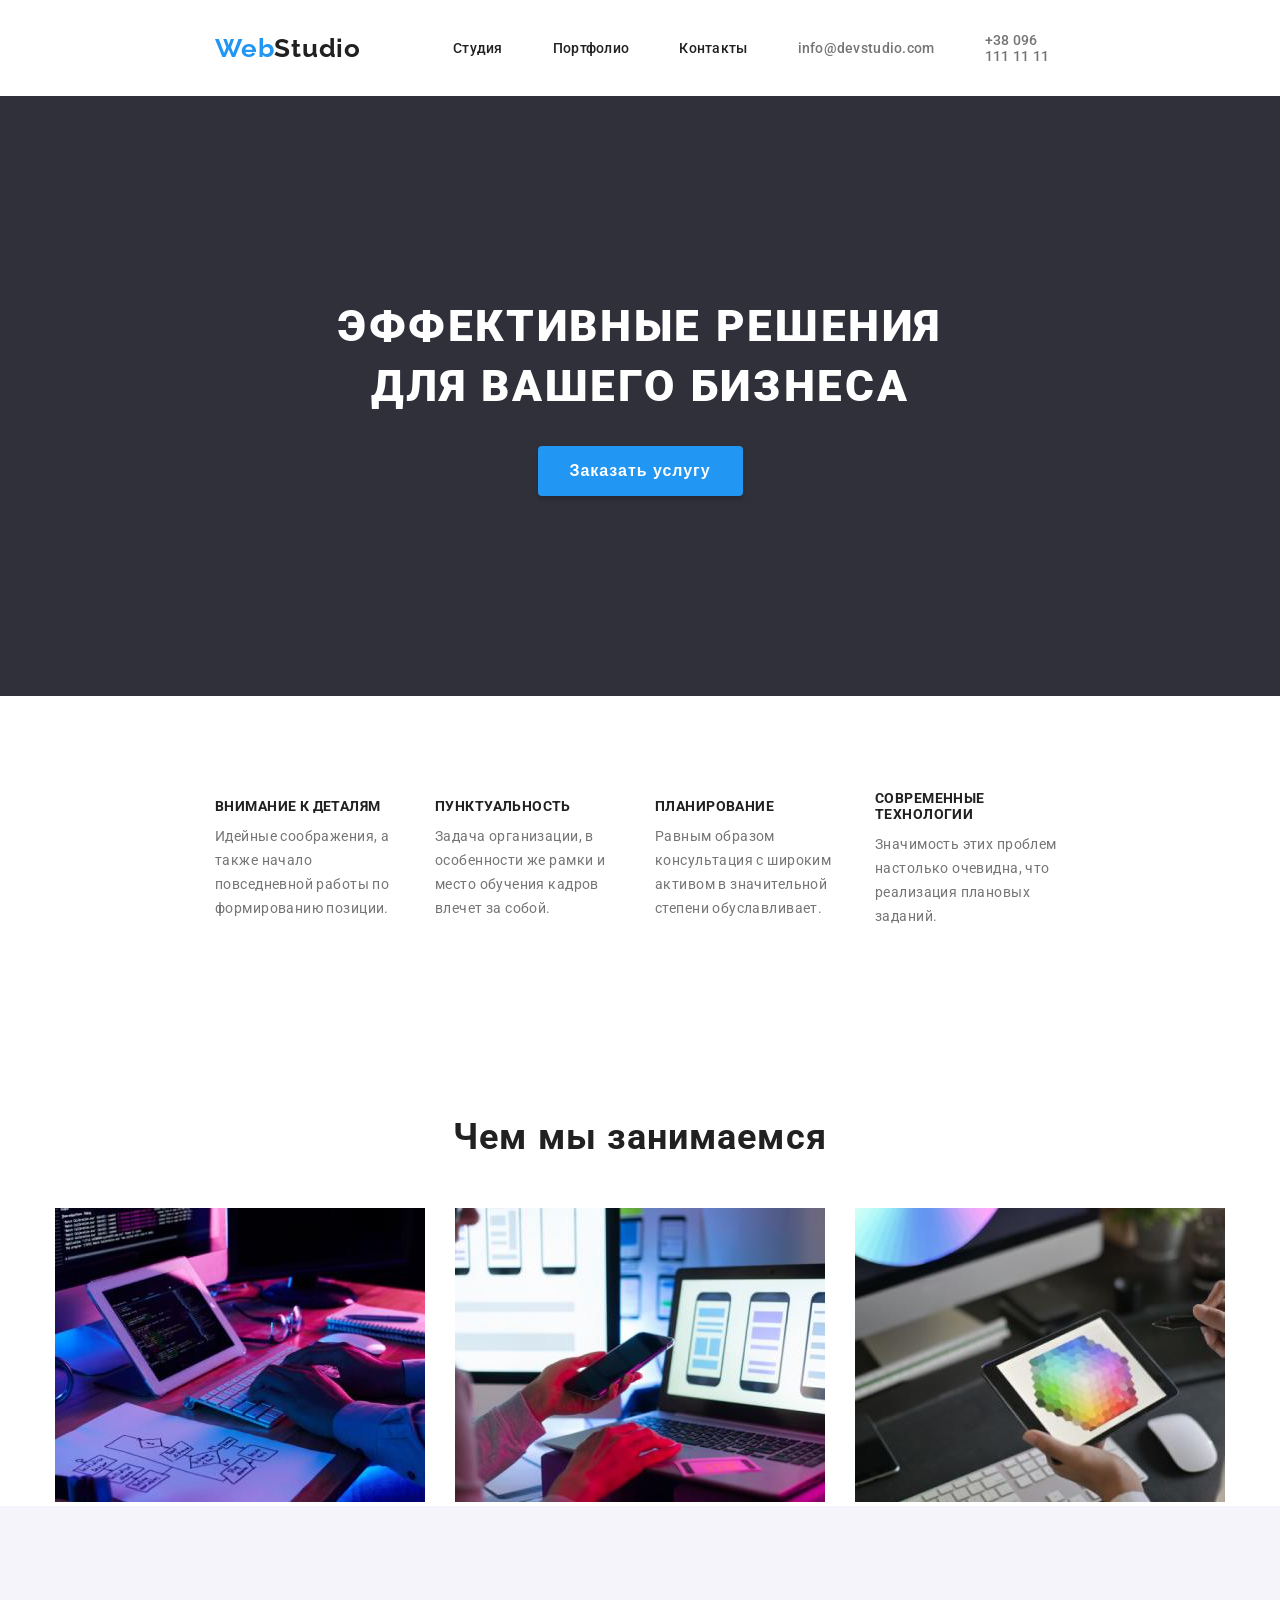
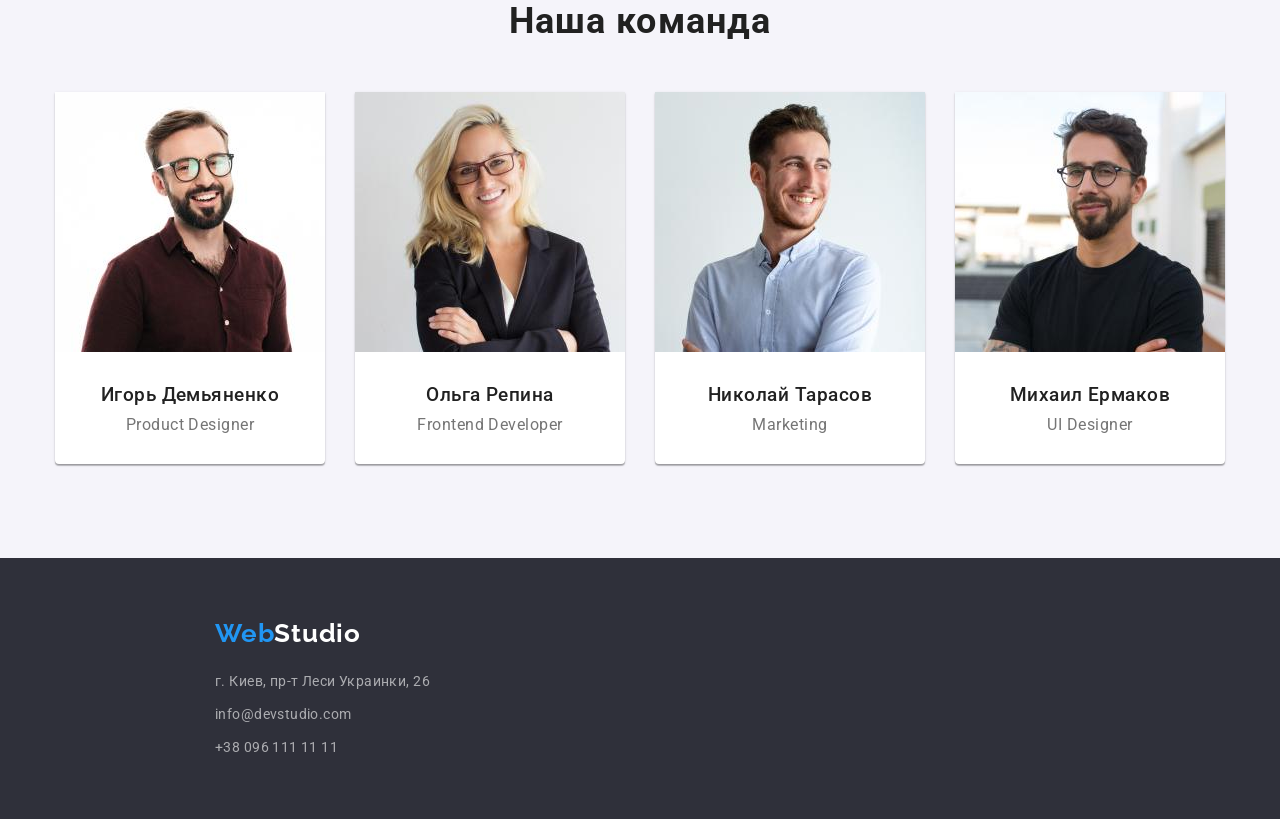
==== goit-markup-hw-02/index.html @ ec6a36e7 "added hw2" ====
<!DOCTYPE html>
<html lang="ru">

<head>
    <meta charset="UTF-8">
    <meta http-equiv="X-UA-Compatible" content="IE=edge">
    <meta name="viewport" content="width=device-width, initial-scale=1.0">
    <link rel="stylesheet" href="./styles/styles.css">
    <link
        href="https://fonts.googleapis.com/css2?family=Raleway:wght@700&family=Roboto:wght@400;500;700;900&display=swap"
        rel="stylesheet">
    <title>WebStudio</title>
</head>

<body>
    <header class="header">
        <nav class="header__nav">
            <a href="./index.html" class="header__logo">Web<span class="header__logo--clr">Studio</span></a>
            <ul class="header__menu">
                <li class="header__menu--item">
                    <a href="./index.html">Студия</a>
                </li>
                <li class="header__menu--item">
                    <a href="./portfolio.html">Портфолио</a>
                </li>
                <li class="header__menu--item">
                    <a href="#address">Контакты</a>
                </li>
            </ul>
        </nav>
        <ul class="header__contacts">
            <li class="header__contacts--item">
                <a href="mailto:info@devstudio.com">info@devstudio.com</a>
            </li>
            <li class="header__contacts--item">
                <a href="tel:380961111111">+38 096 111 11 11</a>
            </li>
        </ul>
    </header>
    <main>
        <section class="landing">
            <h1 class="landing__title">Эффективные решения для вашего бизнеса</h1>
            <button class="landing__btn" type="button">Заказать услугу</button>
        </section>
        <section class="about">
            <h2 class="about__title">Преимущества</h2>
            <ul class="about__info">
                <li class="about__info--item">
                    <h3 class="about__info--item__title">Внимание к деталям</h3>
                    <p class="about__info--item__text">Идейные соображения, а также начало повседневной работы по
                        формированию позиции.</p>
                </li>
                <li class="about__info--item">
                    <h3 class="about__info--item__title">Пунктуальность</h3>
                    <p class="about__info--item__text">Задача организации, в особенности же рамки и место обучения
                        кадров влечет за собой.</p>
                </li>
                <li class="about__info--item">
                    <h3 class="about__info--item__title">Планирование</h3>
                    <p class="about__info--item__text">Равным образом консультация с широким активом в значительной
                        степени обуславливает.</p>
                </li>
                <li class="about__info--item">
                    <h3 class="about__info--item__title">Современные технологии</h3>
                    <p class="about__info--item__text">Значимость этих проблем настолько очевидна, что реализация
                        плановых заданий.</p>
                </li>
            </ul>
        </section>
        <section class="doing">
            <h2 class="doing__title">Чем мы занимаемся</h2>
            <ul class="doing__images">
                <li class="doing__images--item">
                    <img src="./img/img.jpg" alt="coding" width="370">
                </li>
                <li class="doing__images--item">
                    <img class="doing__images--item" src="./img/img-1.jpg" alt="ui" width="370">
                </li>
                <li class="doing__images--item">
                    <img class="doing__images--item" src="./img/img-2.jpg" alt="creating" width="370">
                </li>
            </ul>
        </section>
        <section class="team">
            <h2 class="team__title">Наша команда</h2>
            <ul class="team__cards">
                <li class="team__cards--item">
                    <img class="team__cards--item__photo" src="./img/img-3.jpg" alt="photo" width="270">
                    <h3 class="team__cards--item__name">Игорь Демьяненко</h3>
                    <p class="team__cards--item__position">Product Designer</p>
                </li>
                <li class="team__cards--item">
                    <img class="team__cards--item__photo" src="./img/img-4.jpg" alt="photo" width="270">
                    <h3 class="team__cards--item__name">Ольга Репина</h3>
                    <p class="team__cards--item__position">Frontend Developer</p>
                </li>
                <li class="team__cards--item">
                    <img class="team__cards--item__photo" src="./img/img-5.jpg" alt="photo" width="270">
                    <h3 class="team__cards--item__name">Николай Тарасов</h3>
                    <p class="team__cards--item__position">Marketing</p>
                </li>
                <li class="team__cards--item">
                    <img class="team__cards--item__photo" src="./img/img-6.jpg" alt="photo" width="270">
                    <h3 class="team__cards--item__name">Михаил Ермаков</h3>
                    <p class="team__cards--item__position">UI Designer</p>
                </li>
            </ul>
        </section>
    </main>
    <footer class="footer">
        <a href="./index.html" class="footer__logo">Web<span class="footer__logo--clr">Studio</span></a>
        <address id="address">
            <ul class="footer__contacts">
                <li class="footer__contacts--item">
                    <a href="http://maps.google.com/?q=г.Киев,пр-тЛесиУкраинки,26" target="_blank">г. Киев, пр-т Леси
                        Украинки, 26</a>
                </li>
                <li class="footer__contacts--item">
                    <a href="mailto:info@devstudio.com">info@devstudio.com</a>
                </li>
                <li class="footer__contacts--item">
                    <a href="tel:380961111111">+38 096 111 11 11</a>
                </li>
            </ul>
        </address>
    </footer>
</body>

</html>
---- goit-markup-hw-02/styles/styles.css ----
* {
    padding: 0;
    margin: 0;
    box-sizing: border-box;
}

body {
    font-family: 'Roboto', sans-serif;
    color: #212121;
}

a {
    text-decoration: none;
    color: inherit;
}

button {
    color: inherit;
    border: none;
    cursor: pointer;
}

address {
    font-style: inherit;
}

ul {
    list-style: none;
}

.about__title,
.portfolio__title {
    display: none;
}

.header {
    padding: 32px 215px;
    display: flex;
    align-items: center;
}

.header__nav,
.header__menu,
.header__contacts {
    display: flex;
    align-items: center;
}

.header__logo {
    color: #2196F3;
    font-family: 'Raleway';
    font-weight: 700;
    font-size: 26px;
    line-height: 31px;
    letter-spacing: 0.03em;
    margin-right: 92px;
}

.header__logo--clr {
    color: #212121;
}

.header__contacts {
    margin-left: auto;
}

.header__menu--item,
.header__contacts--item {
    margin-right: 50px;
    font-weight: 500;
    font-size: 14px;
    line-height: 16px;
    letter-spacing: 0.02em;
}

.header__contacts--item {
    color: #757575;
}

.header__contacts--item:last-child {
    margin-right: 0;
}

.header__menu--item:hover,
.header__contacts--item:hover {
    color: #2196F3;
}

.line {
    height: 1px;
    background-color: #ECECEC;
}

.landing {
    padding: 200px 215px;
    display: flex;
    flex-direction: column;
    align-items: center;
    justify-content: center;
    color: #fff;
    background: #2F303A;
}

.landing__title {
    width: 696px;
    font-weight: 900;
    font-size: 44px;
    line-height: 60px;
    text-align: center;
    letter-spacing: 0.06em;
    text-transform: uppercase;
    margin-bottom: 30px;
}

.landing__btn {
    font-weight: 700;
    font-size: 16px;
    line-height: 30px;
    letter-spacing: 0.06em;
    padding: 10px 32px;
    background: #2196F3;
    box-shadow: 0px 4px 4px rgba(0, 0, 0, 0.15);
    border-radius: 4px;
}

.landing__btn:hover {
    box-shadow: 0px 12px 12px rgba(0, 0, 0, 0.15);
}

.about {
    padding: 94px 215px;
}

.about__info {
    display: flex;
    align-items: center;
    justify-content: center;
    margin-bottom: 94px;
}

.about__info--item {
    width: 270px;
    margin-right: 30px;
}

.about__info--item:last-child {
    margin-right: 0;
}

.about__info--item__title {
    font-weight: 700;
    font-size: 14px;
    line-height: 16px;
    letter-spacing: 0.03em;
    text-transform: uppercase;
    margin-bottom: 10px;
}

.about__info--item__text {
    font-size: 14px;
    line-height: 24px;
    letter-spacing: 0.03em;
    color: #757575;
}

.doing {
    display: flex;
    align-items: center;
    justify-content: center;
    flex-direction: column;
}

.doing__title {
    font-weight: 700;
    font-size: 36px;
    line-height: 42px;
    text-align: center;
    letter-spacing: 0.03em;
    margin-bottom: 50px;
}

.doing__images {
    display: flex;
}

.doing__images--item {
    margin-right: 30px;
}

.doing__images--item:last-child {
    margin-right: 0;
}

.team {
    padding: 94px 215px;
    background: #F5F4FA;
    display: flex;
    align-items: center;
    justify-content: center;
    flex-direction: column;
}

.team__title {
    font-weight: 700;
    font-size: 36px;
    line-height: 42px;
    text-align: center;
    letter-spacing: 0.03em;
    margin-bottom: 50px;
}

.team__cards {
    display: flex;
}

.team__cards--item {
    width: 270px;
    font-size: 16px;
    line-height: 19px;
    letter-spacing: 0.03em;
    text-align: center;
    margin-right: 30px;
    background: #FFFFFF;
    box-shadow: 0px 1px 3px rgba(0, 0, 0, 0.12), 0px 1px 1px rgba(0, 0, 0, 0.14), 0px 2px 1px rgba(0, 0, 0, 0.2);
    border-radius: 0px 0px 4px 4px;
}

.team__cards--item:last-child {
    margin-right: 0;
}

.team__cards--item__photo {
    margin-bottom: 30px;
}

.team__cards--item__name {
    font-weight: 500;
    margin-bottom: 10px;
}

.team__cards--item__position {
    color: #757575;
    margin-bottom: 30px;
}

.portfolio {
    padding: 94px 215px;
    display: flex;
    align-items: center;
    justify-content: center;
    flex-direction: column;
}

.portfolio__btns {
    display: flex;
    align-items: center;
    justify-content: center;
    margin-bottom: 50px;
}

.portfolio__btns--item button {
    padding: 6px 22px;
    margin-right: 8px;
    font-weight: 500;
    font-size: 16px;
    line-height: 26px;
    letter-spacing: 0.03em;
    background: #F5F4FA;
    border-radius: 4px;
}

.portfolio__btns--item:last-child button {
    margin-right: 0;
}

.portfolio__btns--item button:hover {
    color: #fff;
    background: #2196F3;
    box-shadow: 0px 3px 1px rgba(0, 0, 0, 0.1), 0px 1px 2px rgba(0, 0, 0, 0.08), 0px 2px 2px rgba(0, 0, 0, 0.12);
}

.portfolio__cards {
    display: grid;
    grid-template-columns: repeat(3, 1fr);
    grid-template-rows: repeat(3, 1fr);
    gap: 30px;
}

.portfolio__cards--item {
    border: 1px solid #EEEEEE;
}

.portfolio__cards--item__photo {
    margin-bottom: 20px;
}

.portfolio__cards--item__name {
    padding: 0 24px;
    font-weight: 700;
    font-size: 18px;
    line-height: 36px;
    letter-spacing: 0.06em;
    margin-bottom: 4px;
}

.portfolio__cards--item__type {
    padding: 0 24px;
    font-size: 16px;
    line-height: 30px;
    letter-spacing: 0.03em;
    color: #757575;
    margin-bottom: 20px;
}

.footer {
    padding: 60px 215px;
    background: #2F303A;
}

.footer__logo {
    color: #2196F3;
    font-family: 'Raleway';
    font-weight: 700;
    font-size: 26px;
    line-height: 31px;
    letter-spacing: 0.03em;
}

.footer__logo--clr {
    color: #fff;
}

.footer__contacts {
    margin-top: 20px;
}

.footer__contacts--item {
    font-size: 14px;
    line-height: 24px;
    letter-spacing: 0.03em;
    color: rgba(255, 255, 255, 0.6);
    margin-bottom: 9px;
}

.footer__contacts--item:hover {
    color: #fff;
}

.footer__contacts--item:last-child {
    margin-bottom: 0;
}
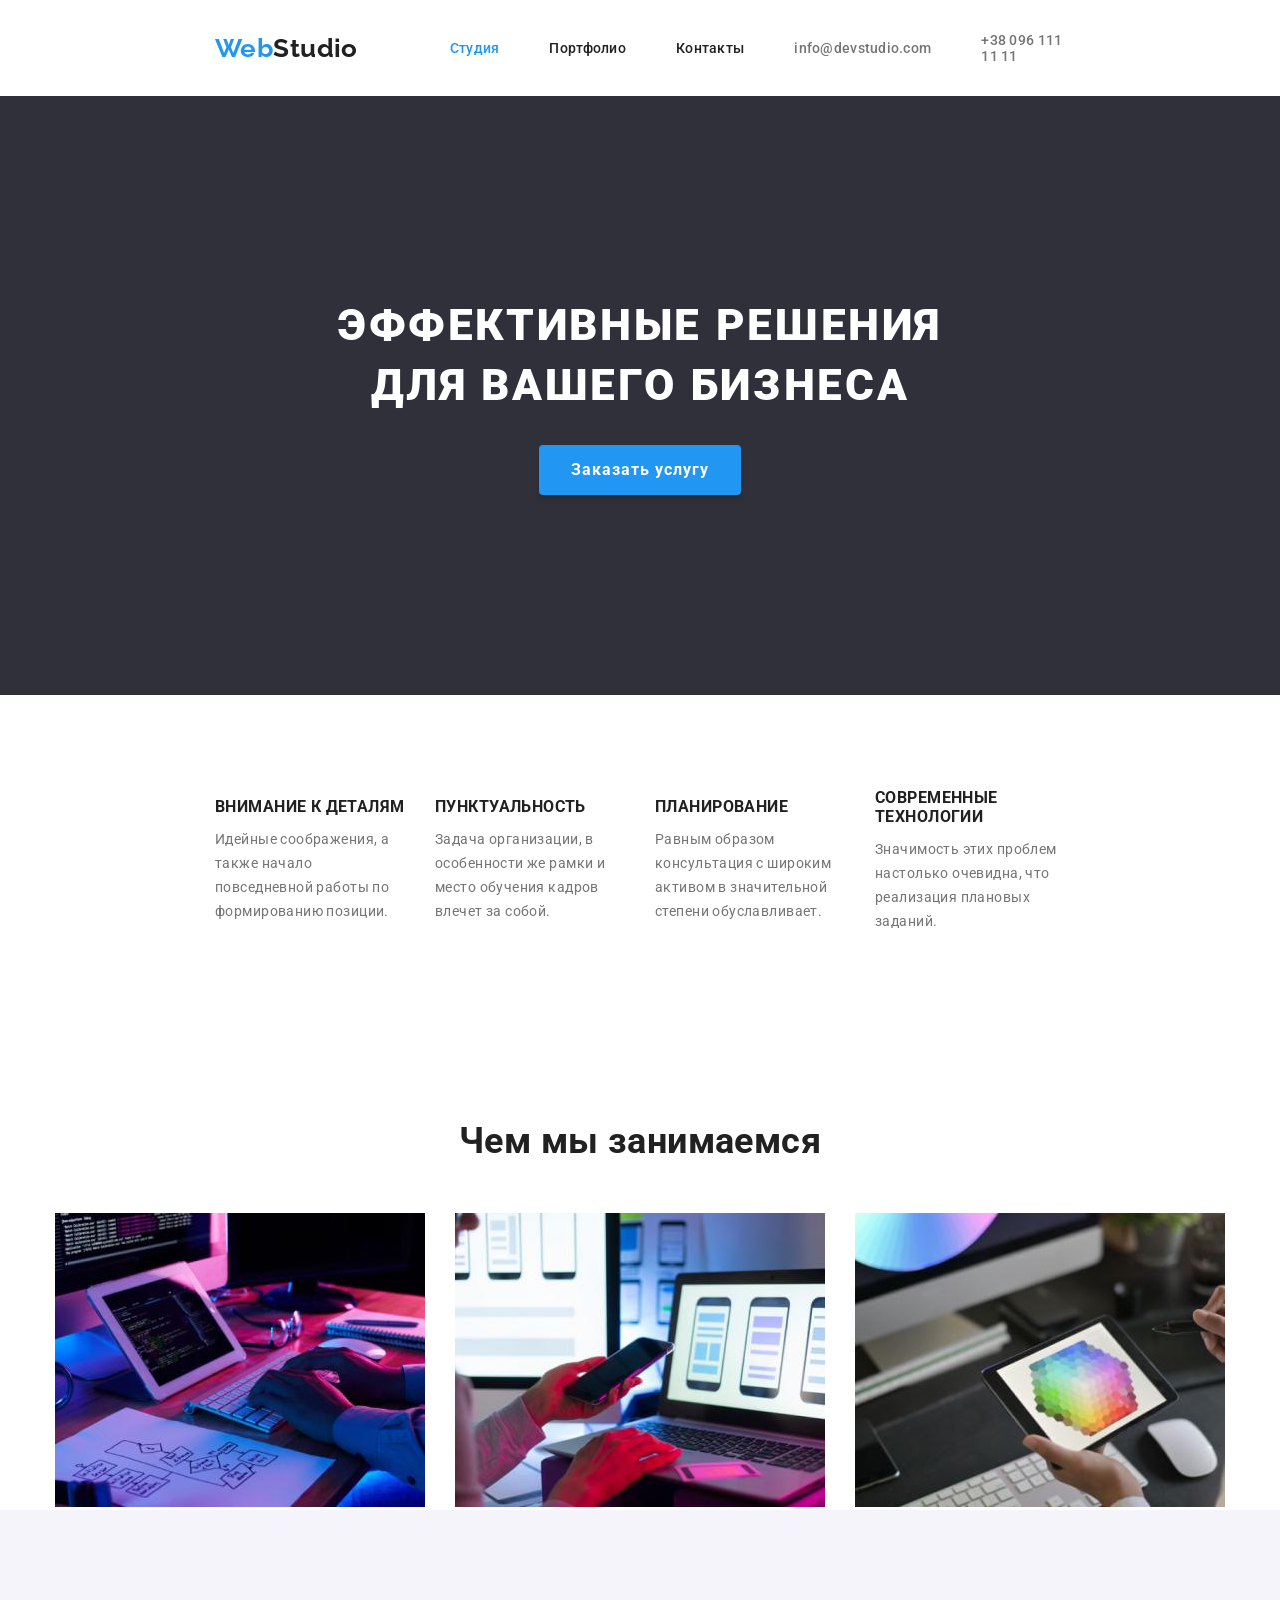
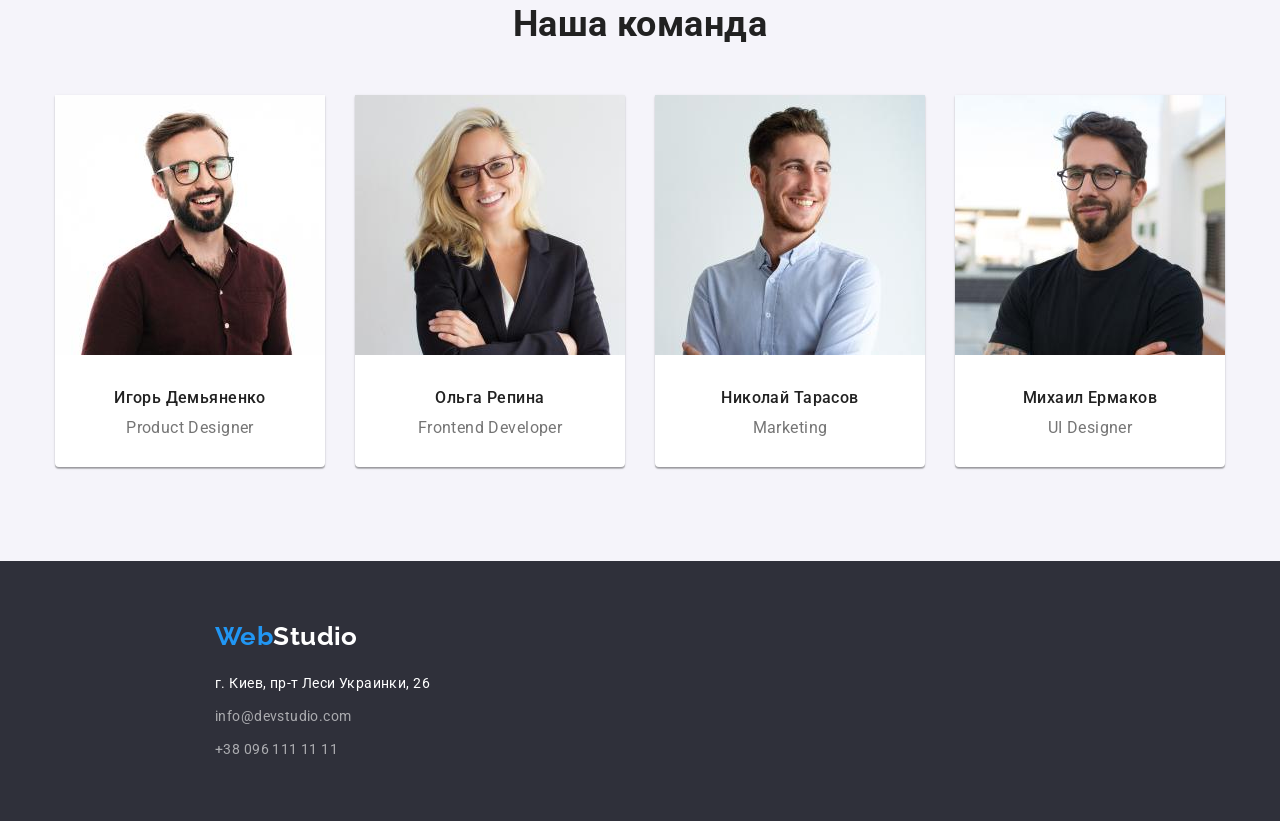
==== commit 9eb3d6ea: "changes" ====
--- a/goit-markup-hw-02/index.html
+++ b/goit-markup-hw-02/index.html
@@ -5,11 +5,9 @@
     <meta charset="UTF-8">
     <meta http-equiv="X-UA-Compatible" content="IE=edge">
     <meta name="viewport" content="width=device-width, initial-scale=1.0">
+    <title>WebStudio</title>
+    <link href="https://fonts.googleapis.com/css2?family=Raleway:wght@700&family=Roboto:wght@400;500;700;900&display=swap" rel="stylesheet">
     <link rel="stylesheet" href="./styles/styles.css">
-    <link
-        href="https://fonts.googleapis.com/css2?family=Raleway:wght@700&family=Roboto:wght@400;500;700;900&display=swap"
-        rel="stylesheet">
-    <title>WebStudio</title>
 </head>
 
 <body>
@@ -18,7 +16,7 @@
             <a href="./index.html" class="header__logo">Web<span class="header__logo--clr">Studio</span></a>
             <ul class="header__menu">
                 <li class="header__menu--item">
-                    <a href="./index.html">Студия</a>
+                    <a class="current" href="./index.html">Студия</a>
                 </li>
                 <li class="header__menu--item">
                     <a href="./portfolio.html">Портфолио</a>
@@ -68,7 +66,7 @@
             </ul>
         </section>
         <section class="doing">
-            <h2 class="doing__title">Чем мы занимаемся</h2>
+            <h2 class="section__title">Чем мы занимаемся</h2>
             <ul class="doing__images">
                 <li class="doing__images--item">
                     <img src="./img/img.jpg" alt="coding" width="370">
@@ -82,7 +80,7 @@
             </ul>
         </section>
         <section class="team">
-            <h2 class="team__title">Наша команда</h2>
+            <h2 class="section__title">Наша команда</h2>
             <ul class="team__cards">
                 <li class="team__cards--item">
                     <img class="team__cards--item__photo" src="./img/img-3.jpg" alt="photo" width="270">
--- a/goit-markup-hw-02/styles/styles.css
+++ b/goit-markup-hw-02/styles/styles.css
@@ -1,3 +1,12 @@
+:root {
+    --black: #212121;
+    --dark-bg: #2F303A;
+    --white: #fff;
+    --light-bg: #F5F4FA;
+    --blue: #2196F3;
+    --grey: #757575;
+}
+
 * {
     padding: 0;
     margin: 0;
@@ -6,18 +15,22 @@
 
 body {
     font-family: 'Roboto', sans-serif;
-    color: #212121;
+    font-size: 14px;
+    letter-spacing: 0.03em;
+    color: var(--black);
 }
 
 a {
     text-decoration: none;
     color: inherit;
+    display: inline-block;
 }
 
 button {
     color: inherit;
     border: none;
     cursor: pointer;
+    font-family: inherit;
 }
 
 address {
@@ -30,7 +43,17 @@
 
 .about__title,
 .portfolio__title {
-    display: none;
+    position: absolute;
+    width: 1px;
+    height: 1px;
+    margin: -1px;
+    border: 0;
+    padding: 0;
+
+    white-space: nowrap;
+    clip-path: inset(100%);
+    clip: rect(0 0 0 0);
+    overflow: hidden;
 }
 
 .header {
@@ -47,43 +70,49 @@
 }
 
 .header__logo {
-    color: #2196F3;
+    color: var(--blue);
     font-family: 'Raleway';
     font-weight: 700;
     font-size: 26px;
-    line-height: 31px;
-    letter-spacing: 0.03em;
+    line-height: 1.2;
     margin-right: 92px;
 }
 
 .header__logo--clr {
-    color: #212121;
+    color: var(--black);
 }
 
 .header__contacts {
     margin-left: auto;
+}
+
+.header__menu--item a,
+.header__contacts--item a {
+    font-weight: 500;
+    line-height: 1.15;
+    letter-spacing: 0.02em;
+}
+
+.header__contacts--item a {
+    color: var(--grey);
 }
 
 .header__menu--item,
 .header__contacts--item {
     margin-right: 50px;
-    font-weight: 500;
-    font-size: 14px;
-    line-height: 16px;
-    letter-spacing: 0.02em;
-}
-
-.header__contacts--item {
-    color: #757575;
 }
 
 .header__contacts--item:last-child {
     margin-right: 0;
 }
 
-.header__menu--item:hover,
-.header__contacts--item:hover {
-    color: #2196F3;
+.header__menu--item a:hover,
+.header__contacts--item a:hover {
+    color: var(--blue);
+}
+
+.header__menu--item .current {
+    color: var(--blue);
 }
 
 .line {
@@ -97,15 +126,15 @@
     flex-direction: column;
     align-items: center;
     justify-content: center;
-    color: #fff;
-    background: #2F303A;
+    color: var(--white);
+    background: var(--dark-bg);
 }
 
 .landing__title {
     width: 696px;
     font-weight: 900;
     font-size: 44px;
-    line-height: 60px;
+    line-height: 1.35;
     text-align: center;
     letter-spacing: 0.06em;
     text-transform: uppercase;
@@ -115,10 +144,10 @@
 .landing__btn {
     font-weight: 700;
     font-size: 16px;
-    line-height: 30px;
+    line-height: 1.875;
     letter-spacing: 0.06em;
     padding: 10px 32px;
-    background: #2196F3;
+    background: var(--blue);
     box-shadow: 0px 4px 4px rgba(0, 0, 0, 0.15);
     border-radius: 4px;
 }
@@ -149,18 +178,14 @@
 
 .about__info--item__title {
     font-weight: 700;
-    font-size: 14px;
-    line-height: 16px;
-    letter-spacing: 0.03em;
+    line-height: 1.15;
     text-transform: uppercase;
     margin-bottom: 10px;
 }
 
 .about__info--item__text {
-    font-size: 14px;
-    line-height: 24px;
-    letter-spacing: 0.03em;
-    color: #757575;
+    line-height: 1.72;
+    color: var(--grey);
 }
 
 .doing {
@@ -170,12 +195,11 @@
     flex-direction: column;
 }
 
-.doing__title {
+.section__title {
     font-weight: 700;
     font-size: 36px;
-    line-height: 42px;
+    line-height: 1.16;
     text-align: center;
-    letter-spacing: 0.03em;
     margin-bottom: 50px;
 }
 
@@ -193,20 +217,11 @@
 
 .team {
     padding: 94px 215px;
-    background: #F5F4FA;
+    background: var(--light-bg);
     display: flex;
     align-items: center;
     justify-content: center;
     flex-direction: column;
-}
-
-.team__title {
-    font-weight: 700;
-    font-size: 36px;
-    line-height: 42px;
-    text-align: center;
-    letter-spacing: 0.03em;
-    margin-bottom: 50px;
 }
 
 .team__cards {
@@ -215,12 +230,9 @@
 
 .team__cards--item {
     width: 270px;
-    font-size: 16px;
-    line-height: 19px;
-    letter-spacing: 0.03em;
-    text-align: center;
     margin-right: 30px;
-    background: #FFFFFF;
+    padding-bottom: 30px;
+    background: var(--white);
     box-shadow: 0px 1px 3px rgba(0, 0, 0, 0.12), 0px 1px 1px rgba(0, 0, 0, 0.14), 0px 2px 1px rgba(0, 0, 0, 0.2);
     border-radius: 0px 0px 4px 4px;
 }
@@ -234,13 +246,18 @@
 }
 
 .team__cards--item__name {
+    font-size: 16px;
+    line-height: 1.2;
+    text-align: center;
     font-weight: 500;
     margin-bottom: 10px;
 }
 
 .team__cards--item__position {
-    color: #757575;
-    margin-bottom: 30px;
+    font-size: 16px;
+    line-height: 1.2;
+    text-align: center;
+    color: var(--grey);
 }
 
 .portfolio {
@@ -263,9 +280,8 @@
     margin-right: 8px;
     font-weight: 500;
     font-size: 16px;
-    line-height: 26px;
-    letter-spacing: 0.03em;
-    background: #F5F4FA;
+    line-height: 1.625;
+    background: var(--light-bg);
     border-radius: 4px;
 }
 
@@ -273,9 +289,15 @@
     margin-right: 0;
 }
 
+.portfolio__btns--item .current {
+    color: var(--white);
+    background: var(--blue);
+    box-shadow: 0px 3px 1px rgba(0, 0, 0, 0.1), 0px 1px 2px rgba(0, 0, 0, 0.08), 0px 2px 2px rgba(0, 0, 0, 0.12);
+}
+
 .portfolio__btns--item button:hover {
-    color: #fff;
-    background: #2196F3;
+    color: var(--white);
+    background: var(--blue);
     box-shadow: 0px 3px 1px rgba(0, 0, 0, 0.1), 0px 1px 2px rgba(0, 0, 0, 0.08), 0px 2px 2px rgba(0, 0, 0, 0.12);
 }
 
@@ -296,9 +318,8 @@
 
 .portfolio__cards--item__name {
     padding: 0 24px;
-    font-weight: 700;
     font-size: 18px;
-    line-height: 36px;
+    line-height: 2;
     letter-spacing: 0.06em;
     margin-bottom: 4px;
 }
@@ -306,46 +327,46 @@
 .portfolio__cards--item__type {
     padding: 0 24px;
     font-size: 16px;
-    line-height: 30px;
-    letter-spacing: 0.03em;
-    color: #757575;
+    line-height: 1.875;
+    color: var(--grey);
     margin-bottom: 20px;
 }
 
 .footer {
     padding: 60px 215px;
-    background: #2F303A;
+    background: var(--dark-bg);
 }
 
 .footer__logo {
-    color: #2196F3;
+    color: var(--blue);
     font-family: 'Raleway';
     font-weight: 700;
     font-size: 26px;
-    line-height: 31px;
-    letter-spacing: 0.03em;
+    line-height: 1.2;
 }
 
 .footer__logo--clr {
-    color: #fff;
+    color: var(--white);
 }
 
 .footer__contacts {
     margin-top: 20px;
 }
 
-.footer__contacts--item {
-    font-size: 14px;
-    line-height: 24px;
-    letter-spacing: 0.03em;
+.footer__contacts--item a {
+    line-height: 1.7;
     color: rgba(255, 255, 255, 0.6);
     margin-bottom: 9px;
 }
 
-.footer__contacts--item:hover {
-    color: #fff;
-}
-
-.footer__contacts--item:last-child {
+.footer__contacts--item:first-child a {
+    color: var(--white);
+}
+
+.footer__contacts--item a:hover {
+    color: var(--blue);
+}
+
+.footer__contacts--item:last-child a {
     margin-bottom: 0;
 }
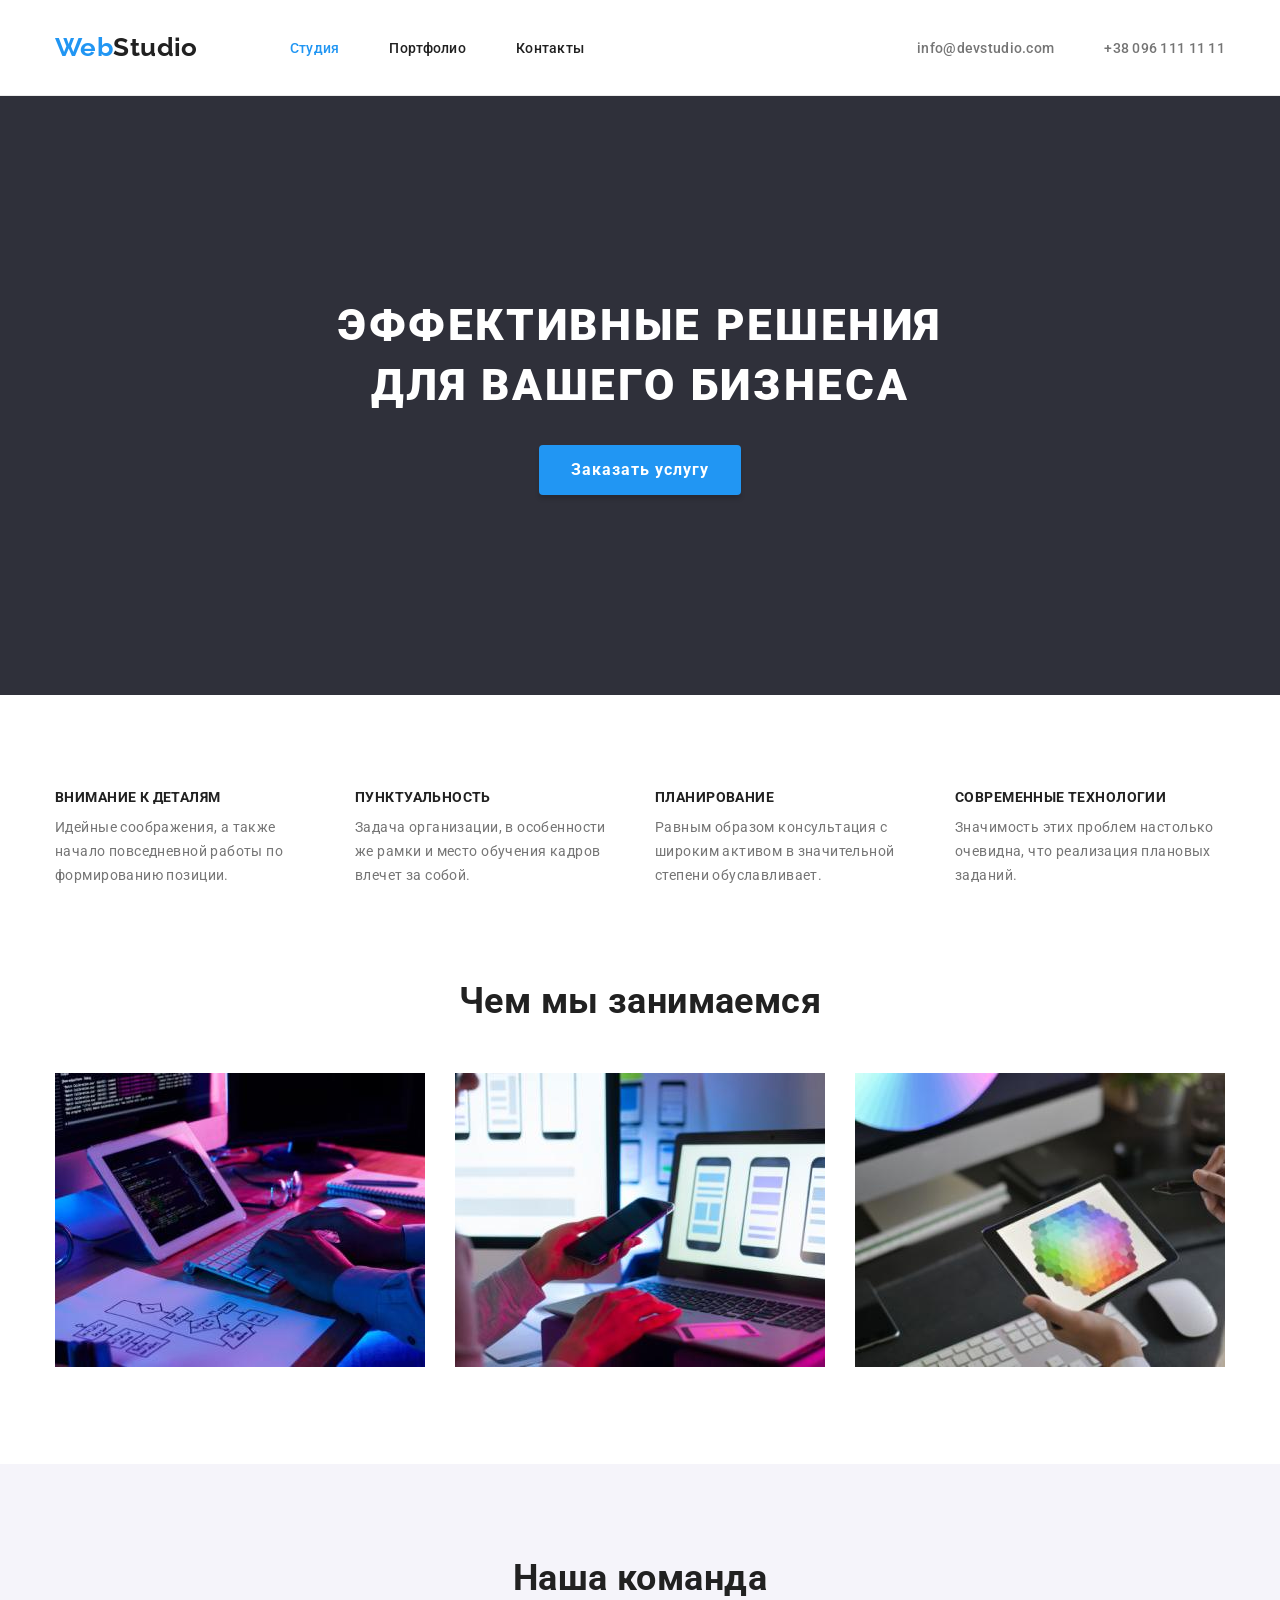
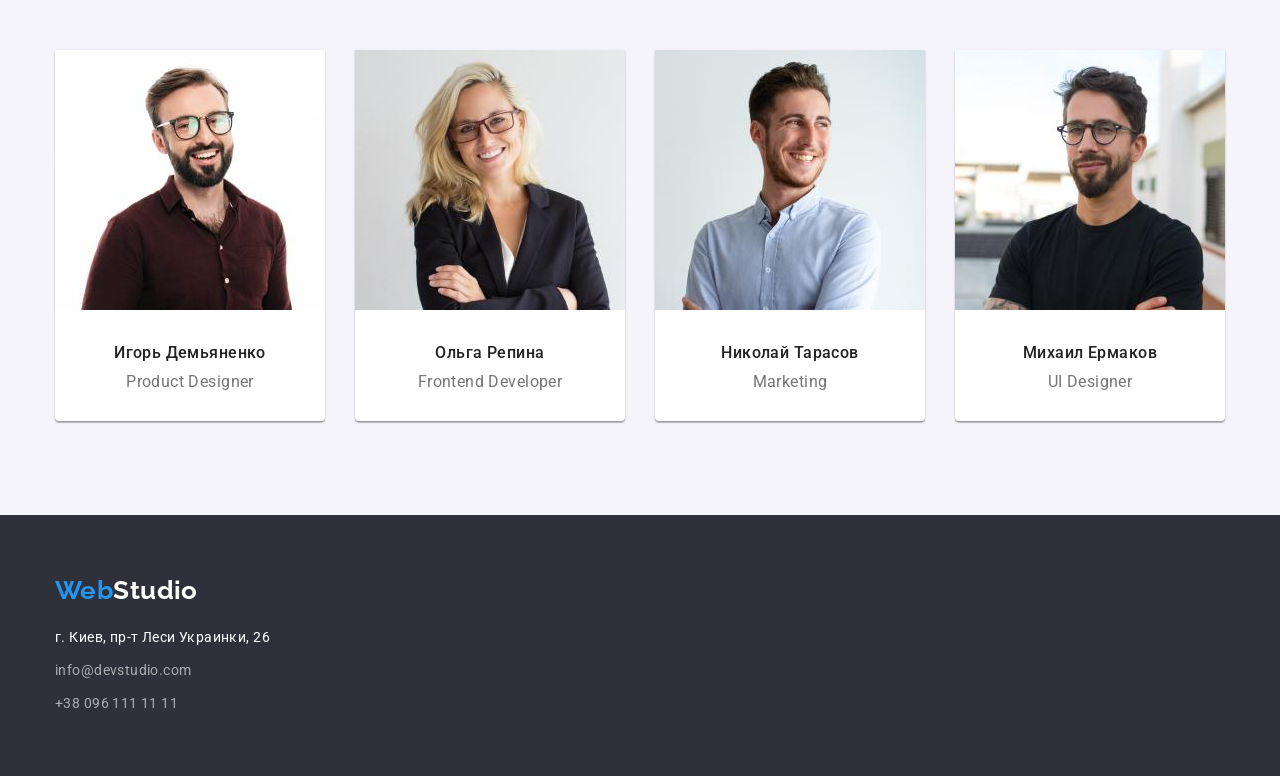
==== commit 3bb106a8: "hw2 fixes" ====
--- a/goit-markup-hw-02/index.html
+++ b/goit-markup-hw-02/index.html
@@ -6,121 +6,137 @@
     <meta http-equiv="X-UA-Compatible" content="IE=edge">
     <meta name="viewport" content="width=device-width, initial-scale=1.0">
     <title>WebStudio</title>
-    <link href="https://fonts.googleapis.com/css2?family=Raleway:wght@700&family=Roboto:wght@400;500;700;900&display=swap" rel="stylesheet">
+    <link
+        href="https://fonts.googleapis.com/css2?family=Raleway:wght@700&family=Roboto:wght@400;500;700;900&display=swap"
+        rel="stylesheet">
     <link rel="stylesheet" href="./styles/styles.css">
 </head>
 
 <body>
+
     <header class="header">
-        <nav class="header__nav">
-            <a href="./index.html" class="header__logo">Web<span class="header__logo--clr">Studio</span></a>
-            <ul class="header__menu">
-                <li class="header__menu--item">
-                    <a class="current" href="./index.html">Студия</a>
+        <div class="container header__content">
+            <nav class="header__nav">
+                <a href="./index.html" class="header__logo">Web<span class="header__logo--clr">Studio</span></a>
+                <ul class="header__menu">
+                    <li class="header__menu--item">
+                        <a class="current" href="./index.html">Студия</a>
+                    </li>
+                    <li class="header__menu--item">
+                        <a href="./portfolio.html">Портфолио</a>
+                    </li>
+                    <li class="header__menu--item">
+                        <a href="#address">Контакты</a>
+                    </li>
+                </ul>
+            </nav>
+            <ul class="header__contacts">
+                <li class="header__contacts--item">
+                    <a href="mailto:info@devstudio.com">info@devstudio.com</a>
                 </li>
-                <li class="header__menu--item">
-                    <a href="./portfolio.html">Портфолио</a>
-                </li>
-                <li class="header__menu--item">
-                    <a href="#address">Контакты</a>
+                <li class="header__contacts--item">
+                    <a href="tel:380961111111">+38 096 111 11 11</a>
                 </li>
             </ul>
-        </nav>
-        <ul class="header__contacts">
-            <li class="header__contacts--item">
-                <a href="mailto:info@devstudio.com">info@devstudio.com</a>
-            </li>
-            <li class="header__contacts--item">
-                <a href="tel:380961111111">+38 096 111 11 11</a>
-            </li>
-        </ul>
+        </div>
     </header>
     <main>
         <section class="landing">
-            <h1 class="landing__title">Эффективные решения для вашего бизнеса</h1>
-            <button class="landing__btn" type="button">Заказать услугу</button>
+            <div class="container landing__content">
+                <h1 class="landing__title">Эффективные решения для вашего бизнеса</h1>
+                <button class="landing__btn" type="button">Заказать услугу</button>
+            </div>
         </section>
-        <section class="about">
-            <h2 class="about__title">Преимущества</h2>
-            <ul class="about__info">
-                <li class="about__info--item">
-                    <h3 class="about__info--item__title">Внимание к деталям</h3>
-                    <p class="about__info--item__text">Идейные соображения, а также начало повседневной работы по
-                        формированию позиции.</p>
-                </li>
-                <li class="about__info--item">
-                    <h3 class="about__info--item__title">Пунктуальность</h3>
-                    <p class="about__info--item__text">Задача организации, в особенности же рамки и место обучения
-                        кадров влечет за собой.</p>
-                </li>
-                <li class="about__info--item">
-                    <h3 class="about__info--item__title">Планирование</h3>
-                    <p class="about__info--item__text">Равным образом консультация с широким активом в значительной
-                        степени обуславливает.</p>
-                </li>
-                <li class="about__info--item">
-                    <h3 class="about__info--item__title">Современные технологии</h3>
-                    <p class="about__info--item__text">Значимость этих проблем настолько очевидна, что реализация
-                        плановых заданий.</p>
-                </li>
-            </ul>
+        <section class="section about">
+            <div class="container">
+                <h2 class="about__title">Преимущества</h2>
+                <ul class="about__info">
+                    <li class="about__info--item">
+                        <h3 class="about__info--item__title">Внимание к деталям</h3>
+                        <p class="about__info--item__text">Идейные соображения, а также начало повседневной работы по
+                            формированию позиции.</p>
+                    </li>
+                    <li class="about__info--item">
+                        <h3 class="about__info--item__title">Пунктуальность</h3>
+                        <p class="about__info--item__text">Задача организации, в особенности же рамки и место обучения
+                            кадров влечет за собой.</p>
+                    </li>
+                    <li class="about__info--item">
+                        <h3 class="about__info--item__title">Планирование</h3>
+                        <p class="about__info--item__text">Равным образом консультация с широким активом в значительной
+                            степени обуславливает.</p>
+                    </li>
+                    <li class="about__info--item">
+                        <h3 class="about__info--item__title">Современные технологии</h3>
+                        <p class="about__info--item__text">Значимость этих проблем настолько очевидна, что реализация
+                            плановых заданий.</p>
+                    </li>
+                </ul>
+            </div>
         </section>
-        <section class="doing">
-            <h2 class="section__title">Чем мы занимаемся</h2>
-            <ul class="doing__images">
-                <li class="doing__images--item">
-                    <img src="./img/img.jpg" alt="coding" width="370">
-                </li>
-                <li class="doing__images--item">
-                    <img class="doing__images--item" src="./img/img-1.jpg" alt="ui" width="370">
-                </li>
-                <li class="doing__images--item">
-                    <img class="doing__images--item" src="./img/img-2.jpg" alt="creating" width="370">
-                </li>
-            </ul>
+        <section class="section doing">
+            <div class="container">
+                <h2 class="section__title">Чем мы занимаемся</h2>
+                <ul class="doing__images">
+                    <li class="doing__images--item">
+                        <img src="./img/img.jpg" alt="coding" width="370">
+                    </li>
+                    <li class="doing__images--item">
+                        <img src="./img/img-1.jpg" alt="ui" width="370">
+                    </li>
+                    <li class="doing__images--item">
+                        <img src="./img/img-2.jpg" alt="creating" width="370">
+                    </li>
+                </ul>
+            </div>
         </section>
-        <section class="team">
-            <h2 class="section__title">Наша команда</h2>
-            <ul class="team__cards">
-                <li class="team__cards--item">
-                    <img class="team__cards--item__photo" src="./img/img-3.jpg" alt="photo" width="270">
-                    <h3 class="team__cards--item__name">Игорь Демьяненко</h3>
-                    <p class="team__cards--item__position">Product Designer</p>
-                </li>
-                <li class="team__cards--item">
-                    <img class="team__cards--item__photo" src="./img/img-4.jpg" alt="photo" width="270">
-                    <h3 class="team__cards--item__name">Ольга Репина</h3>
-                    <p class="team__cards--item__position">Frontend Developer</p>
-                </li>
-                <li class="team__cards--item">
-                    <img class="team__cards--item__photo" src="./img/img-5.jpg" alt="photo" width="270">
-                    <h3 class="team__cards--item__name">Николай Тарасов</h3>
-                    <p class="team__cards--item__position">Marketing</p>
-                </li>
-                <li class="team__cards--item">
-                    <img class="team__cards--item__photo" src="./img/img-6.jpg" alt="photo" width="270">
-                    <h3 class="team__cards--item__name">Михаил Ермаков</h3>
-                    <p class="team__cards--item__position">UI Designer</p>
-                </li>
-            </ul>
+        <section class="section team">
+            <div class="container">
+                <h2 class="section__title">Наша команда</h2>
+                <ul class="team__cards">
+                    <li class="team__cards--item">
+                        <img class="team__cards--item__photo" src="./img/img-3.jpg" alt="photo" width="270">
+                        <h3 class="team__cards--item__name">Игорь Демьяненко</h3>
+                        <p class="team__cards--item__position">Product Designer</p>
+                    </li>
+                    <li class="team__cards--item">
+                        <img class="team__cards--item__photo" src="./img/img-4.jpg" alt="photo" width="270">
+                        <h3 class="team__cards--item__name">Ольга Репина</h3>
+                        <p class="team__cards--item__position">Frontend Developer</p>
+                    </li>
+                    <li class="team__cards--item">
+                        <img class="team__cards--item__photo" src="./img/img-5.jpg" alt="photo" width="270">
+                        <h3 class="team__cards--item__name">Николай Тарасов</h3>
+                        <p class="team__cards--item__position">Marketing</p>
+                    </li>
+                    <li class="team__cards--item">
+                        <img class="team__cards--item__photo" src="./img/img-6.jpg" alt="photo" width="270">
+                        <h3 class="team__cards--item__name">Михаил Ермаков</h3>
+                        <p class="team__cards--item__position">UI Designer</p>
+                    </li>
+                </ul>
+            </div>
         </section>
     </main>
     <footer class="footer">
-        <a href="./index.html" class="footer__logo">Web<span class="footer__logo--clr">Studio</span></a>
-        <address id="address">
-            <ul class="footer__contacts">
-                <li class="footer__contacts--item">
-                    <a href="http://maps.google.com/?q=г.Киев,пр-тЛесиУкраинки,26" target="_blank">г. Киев, пр-т Леси
-                        Украинки, 26</a>
-                </li>
-                <li class="footer__contacts--item">
-                    <a href="mailto:info@devstudio.com">info@devstudio.com</a>
-                </li>
-                <li class="footer__contacts--item">
-                    <a href="tel:380961111111">+38 096 111 11 11</a>
-                </li>
-            </ul>
-        </address>
+        <div class="container">
+            <a href="./index.html" class="footer__logo">Web<span class="footer__logo--clr">Studio</span></a>
+            <address id="address">
+                <ul class="footer__contacts">
+                    <li class="footer__contacts--item">
+                        <a href="http://maps.google.com/?q=г.Киев,пр-тЛесиУкраинки,26" target="_blank">г. Киев, пр-т
+                            Леси
+                            Украинки, 26</a>
+                    </li>
+                    <li class="footer__contacts--item">
+                        <a href="mailto:info@devstudio.com">info@devstudio.com</a>
+                    </li>
+                    <li class="footer__contacts--item">
+                        <a href="tel:380961111111">+38 096 111 11 11</a>
+                    </li>
+                </ul>
+            </address>
+        </div>
     </footer>
 </body>
 
--- a/goit-markup-hw-02/styles/styles.css
+++ b/goit-markup-hw-02/styles/styles.css
@@ -14,10 +14,12 @@
 }
 
 body {
+    width: 100%;
     font-family: 'Roboto', sans-serif;
     font-size: 14px;
     letter-spacing: 0.03em;
     color: var(--black);
+    background: var(--white);
 }
 
 a {
@@ -39,6 +41,16 @@
 
 ul {
     list-style: none;
+}
+
+.container {
+    max-width: 1200px;
+    padding: 0 15px;
+    margin: 0 auto;
+}
+
+.section {
+    padding: 94px 0;
 }
 
 .about__title,
@@ -57,7 +69,11 @@
 }
 
 .header {
-    padding: 32px 215px;
+    padding: 32px 0;
+    border-bottom: 1px solid #ECECEC;
+}
+
+.header__content {
     display: flex;
     align-items: center;
 }
@@ -98,16 +114,14 @@
 }
 
 .header__menu--item,
-.header__contacts--item {
+.header__contacts--item:not(:last-child) {
     margin-right: 50px;
 }
 
-.header__contacts--item:last-child {
-    margin-right: 0;
-}
-
 .header__menu--item a:hover,
-.header__contacts--item a:hover {
+.header__contacts--item a:hover, 
+.header__menu--item a:focus,
+.header__contacts--item a:focus {
     color: var(--blue);
 }
 
@@ -115,23 +129,21 @@
     color: var(--blue);
 }
 
-.line {
-    height: 1px;
-    background-color: #ECECEC;
-}
-
 .landing {
-    padding: 200px 215px;
+    padding: 200px 0;
+    color: var(--white);
+    background: var(--dark-bg);
+}
+
+.landing__content {
     display: flex;
     flex-direction: column;
     align-items: center;
     justify-content: center;
-    color: var(--white);
-    background: var(--dark-bg);
 }
 
 .landing__title {
-    width: 696px;
+    max-width: 696px;
     font-weight: 900;
     font-size: 44px;
     line-height: 1.35;
@@ -152,19 +164,17 @@
     border-radius: 4px;
 }
 
-.landing__btn:hover {
+.landing__btn:hover,
+.landing__btn:focus {
     box-shadow: 0px 12px 12px rgba(0, 0, 0, 0.15);
 }
 
 .about {
-    padding: 94px 215px;
+    padding-bottom: 0;
 }
 
 .about__info {
     display: flex;
-    align-items: center;
-    justify-content: center;
-    margin-bottom: 94px;
 }
 
 .about__info--item {
@@ -177,6 +187,7 @@
 }
 
 .about__info--item__title {
+    font-size: 14px;
     font-weight: 700;
     line-height: 1.15;
     text-transform: uppercase;
@@ -186,13 +197,6 @@
 .about__info--item__text {
     line-height: 1.72;
     color: var(--grey);
-}
-
-.doing {
-    display: flex;
-    align-items: center;
-    justify-content: center;
-    flex-direction: column;
 }
 
 .section__title {
@@ -207,40 +211,30 @@
     display: flex;
 }
 
-.doing__images--item {
+.doing__images--item:not(:last-child) {
     margin-right: 30px;
 }
 
-.doing__images--item:last-child {
-    margin-right: 0;
-}
-
 .team {
-    padding: 94px 215px;
     background: var(--light-bg);
-    display: flex;
-    align-items: center;
-    justify-content: center;
-    flex-direction: column;
 }
 
 .team__cards {
     display: flex;
+}
+
+.team__cards--item:not(:last-child) {
+    margin-right: 30px;
 }
 
 .team__cards--item {
     width: 270px;
-    margin-right: 30px;
     padding-bottom: 30px;
     background: var(--white);
     box-shadow: 0px 1px 3px rgba(0, 0, 0, 0.12), 0px 1px 1px rgba(0, 0, 0, 0.14), 0px 2px 1px rgba(0, 0, 0, 0.2);
     border-radius: 0px 0px 4px 4px;
 }
 
-.team__cards--item:last-child {
-    margin-right: 0;
-}
-
 .team__cards--item__photo {
     margin-bottom: 30px;
 }
@@ -261,7 +255,6 @@
 }
 
 .portfolio {
-    padding: 94px 215px;
     display: flex;
     align-items: center;
     justify-content: center;
@@ -275,9 +268,12 @@
     margin-bottom: 50px;
 }
 
+.portfolio__btns--item:not(:last-child) {
+    margin-right: 8px;
+}
+
 .portfolio__btns--item button {
     padding: 6px 22px;
-    margin-right: 8px;
     font-weight: 500;
     font-size: 16px;
     line-height: 1.625;
@@ -285,17 +281,14 @@
     border-radius: 4px;
 }
 
-.portfolio__btns--item:last-child button {
-    margin-right: 0;
-}
-
 .portfolio__btns--item .current {
     color: var(--white);
     background: var(--blue);
     box-shadow: 0px 3px 1px rgba(0, 0, 0, 0.1), 0px 1px 2px rgba(0, 0, 0, 0.08), 0px 2px 2px rgba(0, 0, 0, 0.12);
 }
 
-.portfolio__btns--item button:hover {
+.portfolio__btns--item button:hover,
+.portfolio__btns--item button:focus {
     color: var(--white);
     background: var(--blue);
     box-shadow: 0px 3px 1px rgba(0, 0, 0, 0.1), 0px 1px 2px rgba(0, 0, 0, 0.08), 0px 2px 2px rgba(0, 0, 0, 0.12);
@@ -308,12 +301,11 @@
     gap: 30px;
 }
 
-.portfolio__cards--item {
+.portfolio__cards--item__text {
+    padding: 20px 24px;
+    margin-top: -4px;
     border: 1px solid #EEEEEE;
-}
-
-.portfolio__cards--item__photo {
-    margin-bottom: 20px;
+    border-top: none;
 }
 
 .portfolio__cards--item__name {
@@ -329,11 +321,10 @@
     font-size: 16px;
     line-height: 1.875;
     color: var(--grey);
-    margin-bottom: 20px;
 }
 
 .footer {
-    padding: 60px 215px;
+    padding: 60px 0;
     background: var(--dark-bg);
 }
 
@@ -351,22 +342,22 @@
 
 .footer__contacts {
     margin-top: 20px;
+}
+
+.footer__contacts--item:not(:last-child) {
+    margin-bottom: 9px;
 }
 
 .footer__contacts--item a {
     line-height: 1.7;
     color: rgba(255, 255, 255, 0.6);
-    margin-bottom: 9px;
 }
 
 .footer__contacts--item:first-child a {
     color: var(--white);
 }
 
-.footer__contacts--item a:hover {
-    color: var(--blue);
-}
-
-.footer__contacts--item:last-child a {
-    margin-bottom: 0;
+.footer__contacts--item:not(:first-child) a:hover,
+.footer__contacts--item:not(:first-child) a:focus {
+    color: var(--blue);
 }
